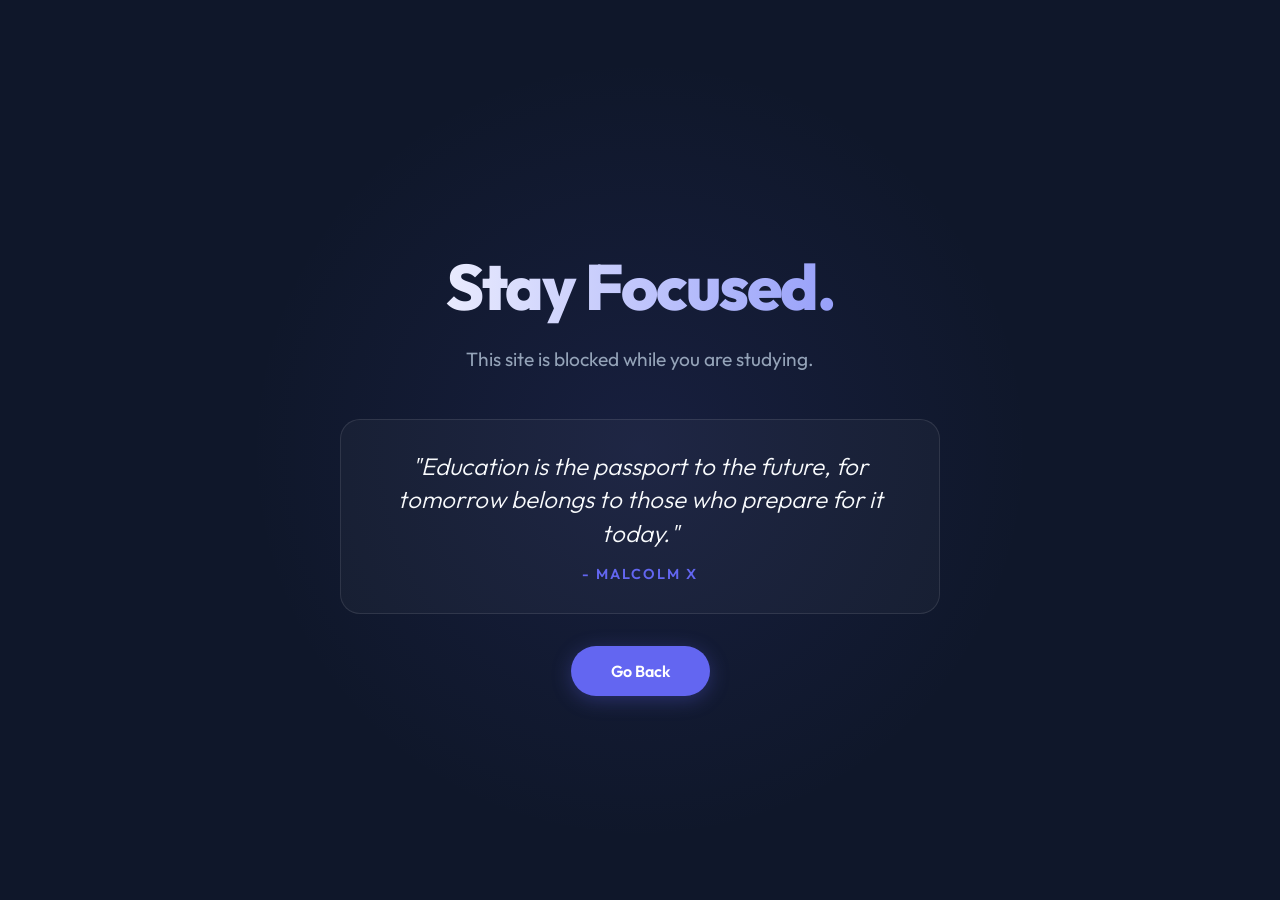
==== blocked.html @ e42e4fd7 "Initial commit" ====
<!DOCTYPE html>
<html lang="en">

<head>
    <meta charset="UTF-8">
    <meta name="viewport" content="width=device-width, initial-scale=1.0">
    <title>Focus Mode Active</title>
    <link href="https://fonts.googleapis.com/css2?family=Outfit:wght@300;400;600;800&display=swap" rel="stylesheet">
    <style>
        :root {
            --bg: #0f172a;
            --accent: #6366f1;
            --text-primary: #f8fafc;
            --text-secondary: #94a3b8;
        }

        body {
            margin: 0;
            padding: 0;
            width: 100vw;
            height: 100vh;
            display: flex;
            flex-direction: column;
            justify-content: center;
            align-items: center;
            background-color: var(--bg);
            background-image:
                radial-gradient(circle at 50% 50%, rgba(99, 102, 241, 0.1) 0%, transparent 50%);
            color: var(--text-primary);
            font-family: 'Outfit', sans-serif;
            text-align: center;
            user-select: none;
        }

        .container {
            max-width: 600px;
            padding: 40px;
            animation: fadeIn 0.8s ease-out;
        }

        h1 {
            font-size: 4rem;
            font-weight: 800;
            margin-bottom: 1rem;
            background: linear-gradient(to right, #fff, #818cf8);
            -webkit-background-clip: text;
            -webkit-text-fill-color: transparent;
            letter-spacing: -2px;
        }

        p {
            font-size: 1.2rem;
            color: var(--text-secondary);
            margin-bottom: 3rem;
        }

        .quote-box {
            background: rgba(255, 255, 255, 0.03);
            border: 1px solid rgba(255, 255, 255, 0.1);
            padding: 30px;
            border-radius: 20px;
            margin-bottom: 2rem;
            position: relative;
        }

        .quote-text {
            font-size: 1.5rem;
            font-style: italic;
            font-weight: 300;
            line-height: 1.4;
        }

        .quote-author {
            margin-top: 15px;
            display: block;
            font-size: 0.9rem;
            color: var(--accent);
            text-transform: uppercase;
            letter-spacing: 2px;
            font-weight: 600;
        }

        .btn {
            background: var(--accent);
            color: white;
            border: none;
            padding: 15px 40px;
            border-radius: 50px;
            font-size: 1rem;
            font-weight: 600;
            cursor: pointer;
            transition: all 0.3s;
            box-shadow: 0 4px 20px rgba(99, 102, 241, 0.3);
            text-decoration: none;
            display: inline-block;
        }

        .btn:hover {
            transform: translateY(-2px);
            box-shadow: 0 8px 25px rgba(99, 102, 241, 0.4);
        }

        @keyframes fadeIn {
            from {
                opacity: 0;
                transform: translateY(20px);
            }

            to {
                opacity: 1;
                transform: translateY(0);
            }
        }
    </style>
</head>

<body>
    <div class="container">
        <h1>Stay Focused.</h1>
        <p>This site is blocked while you are studying.</p>

        <div class="quote-box">
            <span class="quote-text" id="quote">"The secret of getting ahead is getting started."</span>
            <span class="quote-author" id="author">- Mark Twain</span>
        </div>

        <a href="javascript:history.back()" class="btn">Go Back</a>
    </div>

    <script>
        const quotes = [
            { text: "The future belongs to those who believe in the beauty of their dreams.", author: "Eleanor Roosevelt" },
            { text: "It does not matter how slowly you go as long as you do not stop.", author: "Confucius" },
            { text: "Quality is not an act, it is a habit.", author: "Aristotle" },
            { text: "Start where you are. Use what you have. Do what you can.", author: "Arthur Ashe" },
            { text: "Education is the passport to the future, for tomorrow belongs to those who prepare for it today.", author: "Malcolm X" },
            { text: "Focus entirely on the only thing you can control: yourself.", author: "Unknown" },
            { text: "Discipline is doing what needs to be done, even if you don't want to do it.", author: "Unknown" }
        ];

        const randomQuote = quotes[Math.floor(Math.random() * quotes.length)];
        document.getElementById('quote').textContent = `"${randomQuote.text}"`;
        document.getElementById('author').textContent = `- ${randomQuote.author}`;
    </script>
</body>

</html>
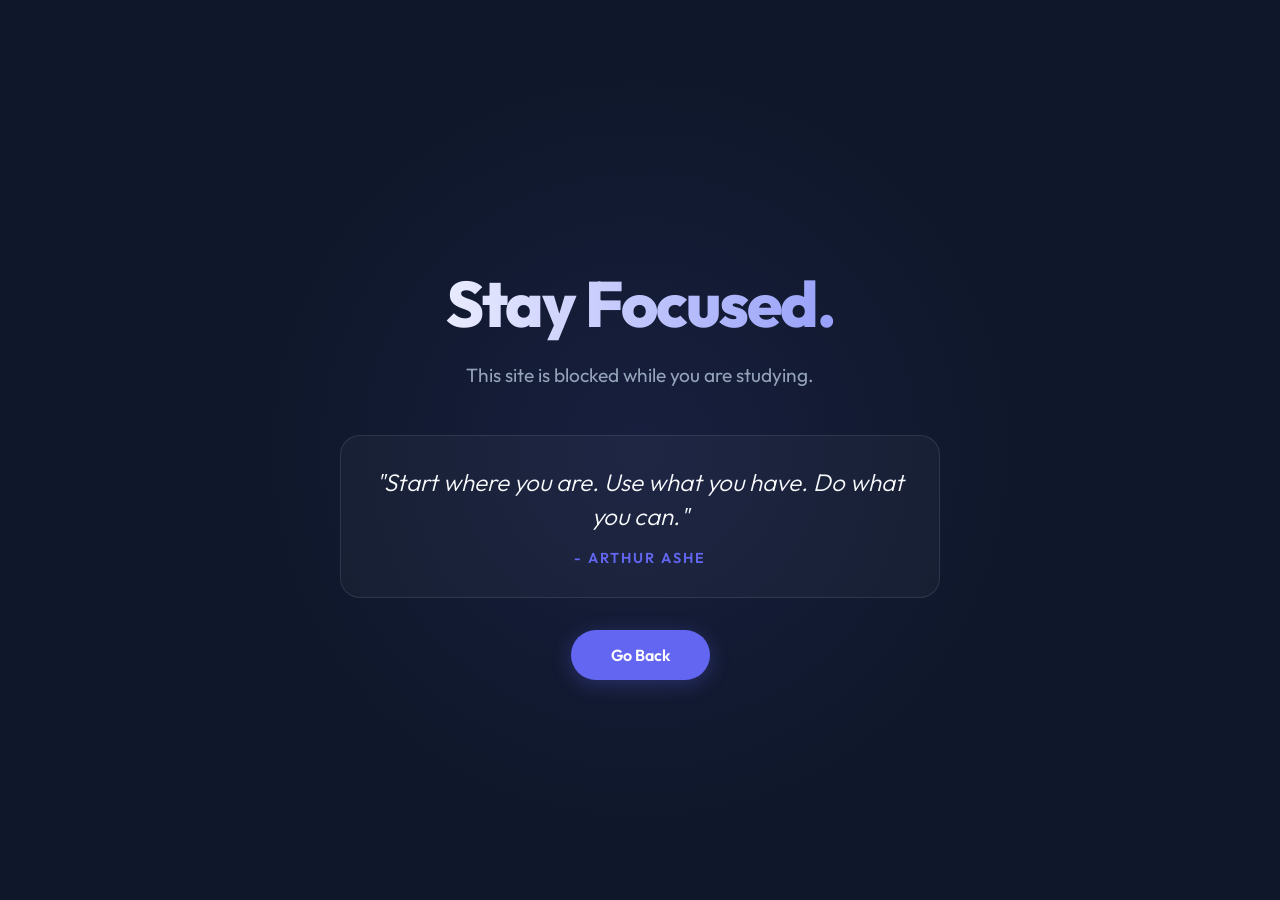
==== commit eaa71a0f: "Host full working project and blocker simulator directly on website" ====
--- a/blocked.html
+++ b/blocked.html
@@ -141,6 +141,13 @@
         const randomQuote = quotes[Math.floor(Math.random() * quotes.length)];
         document.getElementById('quote').textContent = `"${randomQuote.text}"`;
         document.getElementById('author').textContent = `- ${randomQuote.author}`;
+
+        // Parse query parameter for the blocked URL
+        const urlParams = new URLSearchParams(window.location.search);
+        const blockedUrl = urlParams.get('url');
+        if (blockedUrl) {
+            document.querySelector('.container p').innerHTML = `The site <strong>${blockedUrl}</strong> is blocked while you are studying.`;
+        }
     </script>
 </body>
 
